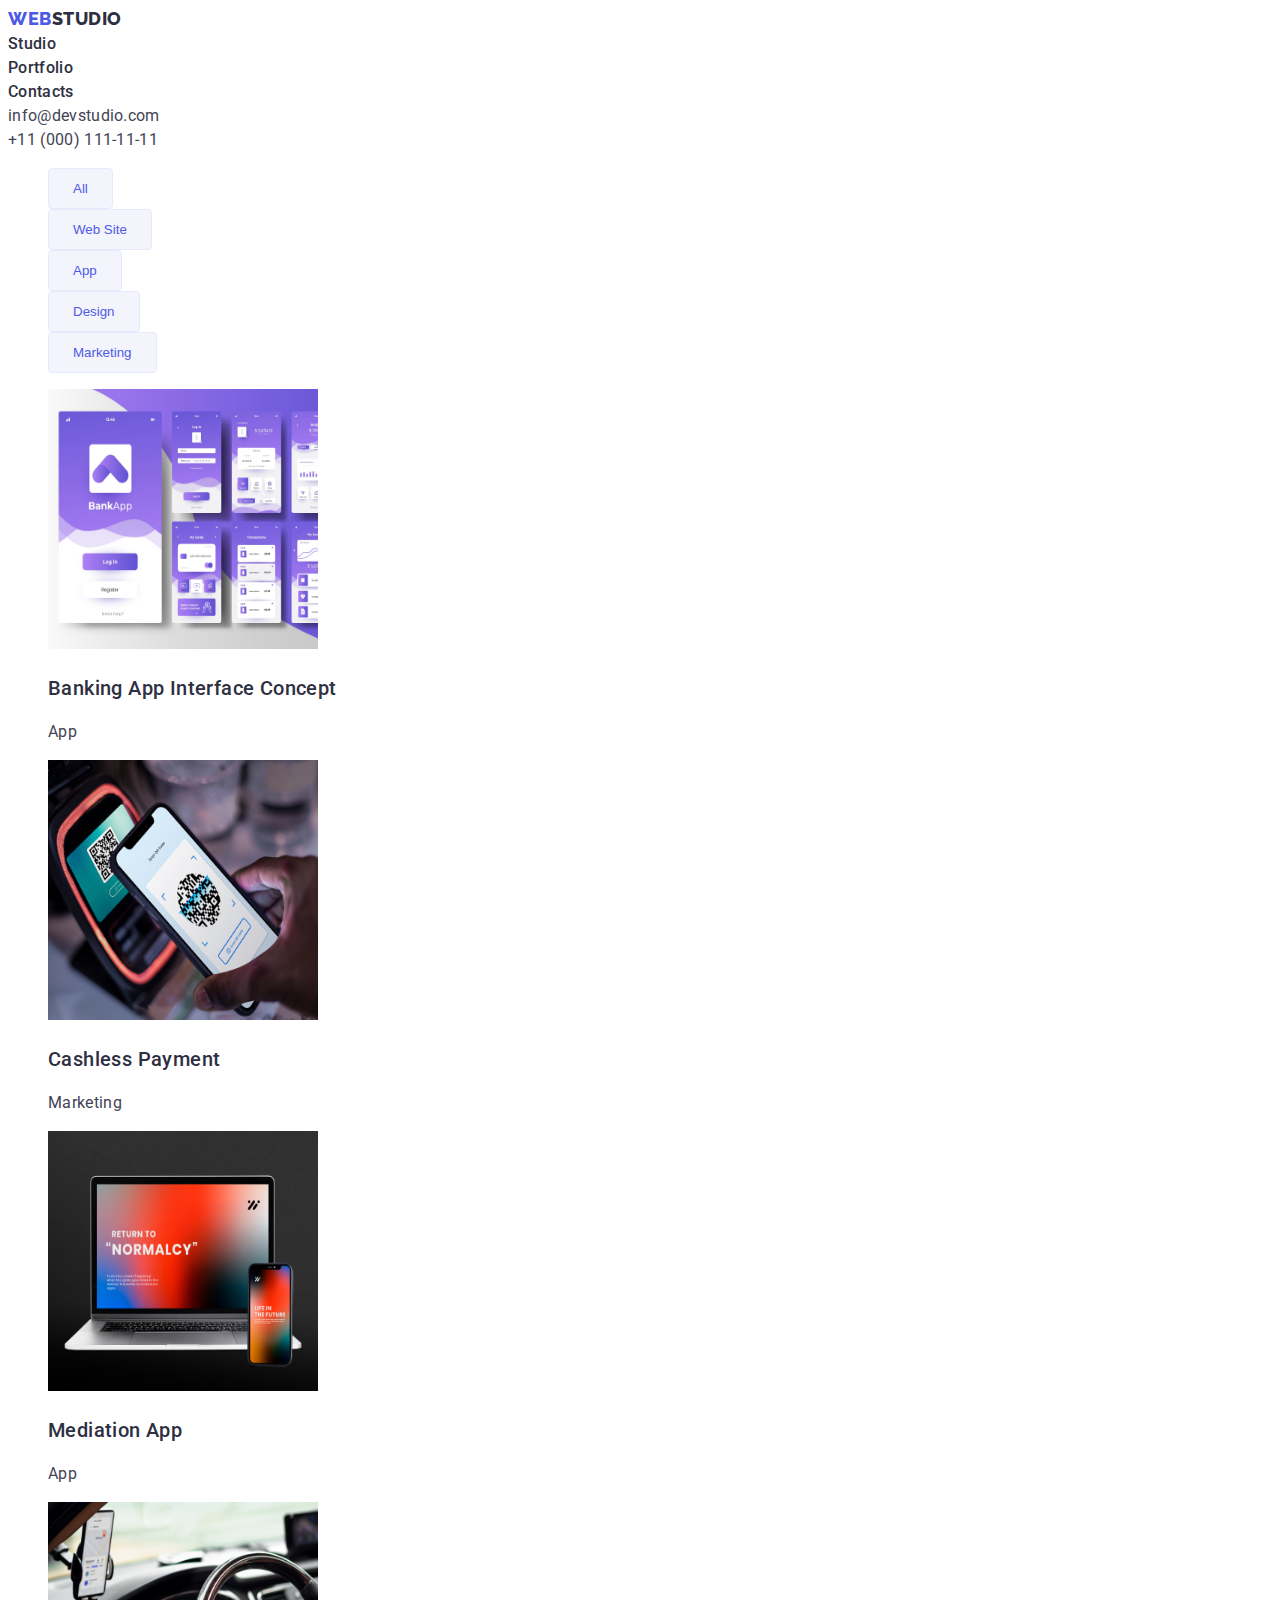
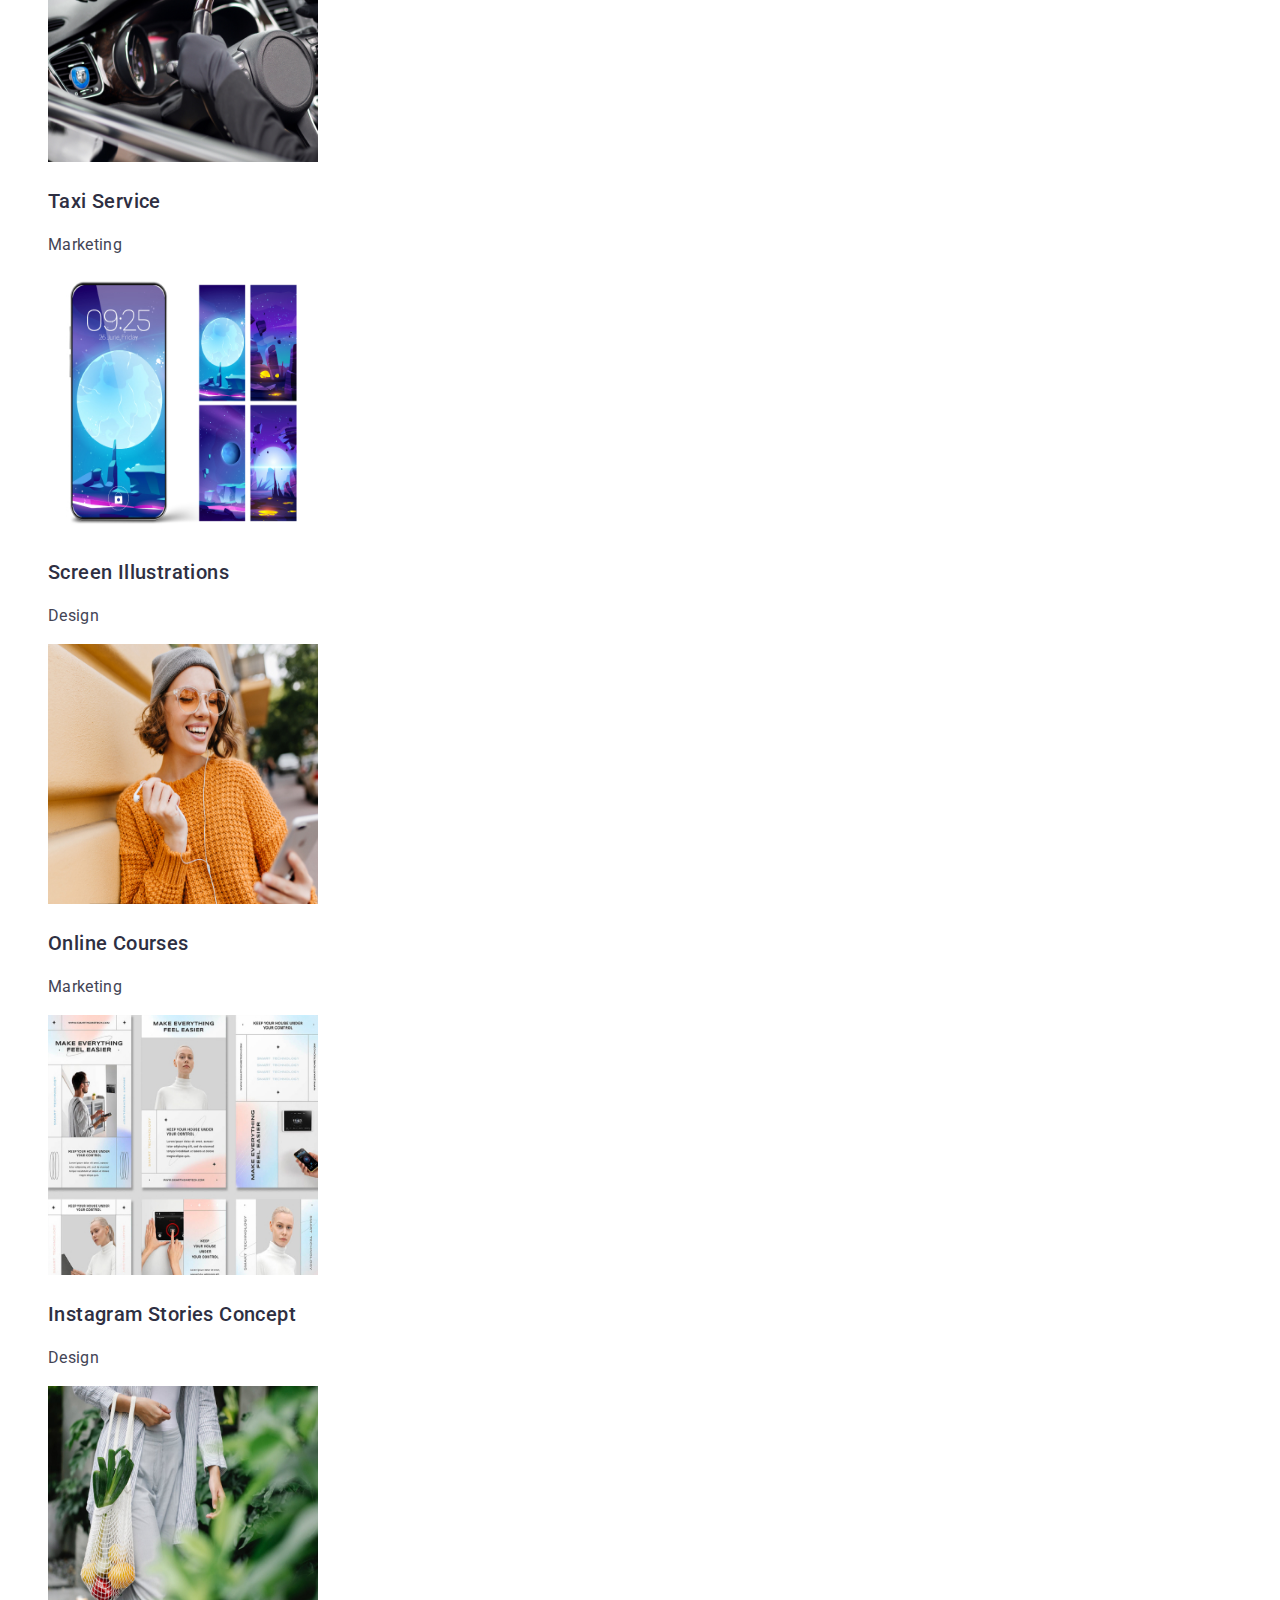
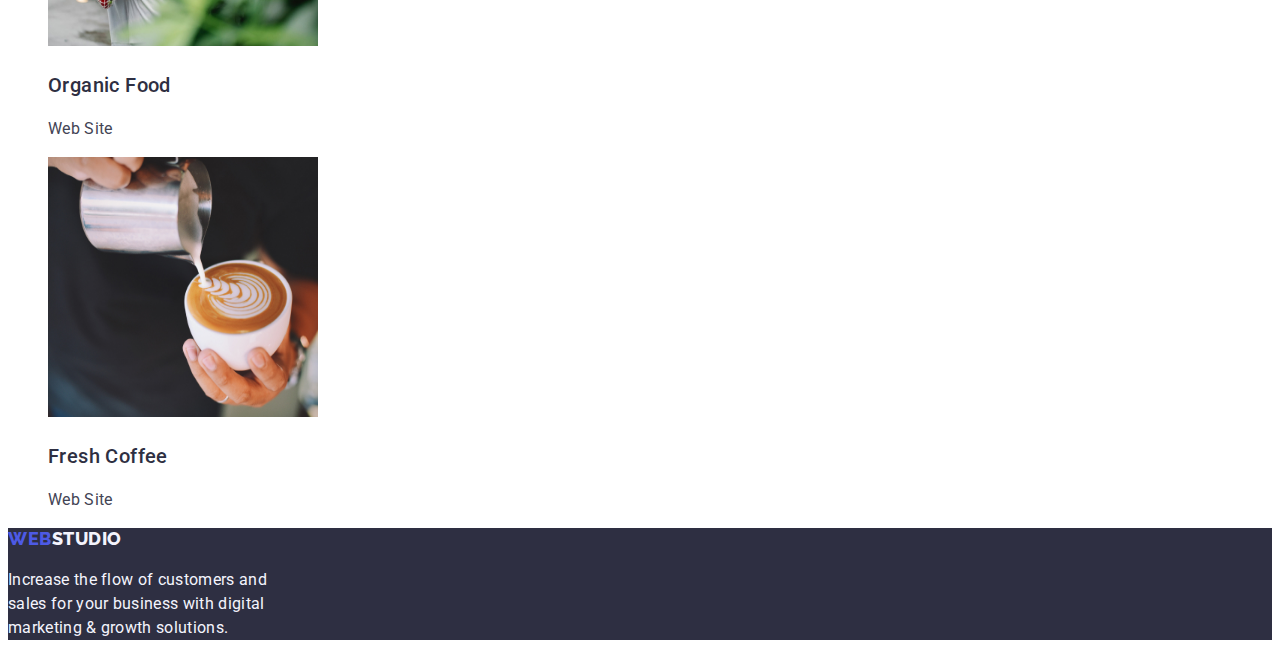
==== portfolio.html @ a4988f9a "For Checking" ====
<!DOCTYPE html>
<html lang="en">
  <head>
    <meta charset="UTF-8" />
    <meta name="viewport" content="width=device-width, initial-scale=1.0" />
    <title>Portfolio</title>
    <link rel="stylesheet" type="text/css" href="./css/styles.css" />
    <link
      rel="stylesheet"
      href="https://fonts.googleapis.com/css2?family=Raleway:wght@800&family=Roboto:wght@400;500;700;900&display=swap"
    />
  </head>
  <body>
    <!-- Header -->
    <header>
      <!-- Navigation Head -->
      <nav>
        <!-- LOGO -->
        <a href="./index.html" class="logo">
          <span class="logo-web"> WEB </span
          ><span class="logo-studio"> STUDIO </span>
        </a>
        <ul class="link-pages">
          <li><a href="./index.html">Studio</a></li>
          <li><a href="./portfolio.html">Portfolio</a></li>
          <li><a href="">Contacts</a></li>
        </ul>
      </nav>
      <ul class="communication">
        <!-- Mail -->
        <li>
          <a href="mailto:info@devstudio.com">info@devstudio.com</a>
        </li>
        <!-- Telephone -->
        <li>
          <a href="tel:+110001111111">+11 (000) 111-11-11</a>
        </li>
      </ul>
    </header>

    <!-- MAIN -->
    <main>
      <section>
        <ul class="buttons">
          <li>
            <button type="button">All</button>
          </li>
          <li>
            <button type="button">Web Site</button>
          </li>
          <li>
            <button type="button">App</button>
          </li>
          <li>
            <button type="button">Design</button>
          </li>
          <li>
            <button type="button">Marketing</button>
          </li>
        </ul>
      </section>

      <section>
        <ul class="p-sec-list">
          <li>
            <img
              src="./images/banking.jpg"
              alt="Banking App Interface Concept"
              width="270"
              height="260"
            />
            <h3>Banking App Interface Concept</h3>
            <p>App</p>
          </li>
          <li>
            <img
              src="./images/cashless.jpg"
              alt="Cashless Payment"
              width="270"
              height="260"
            />
            <h3>Cashless Payment</h3>
            <p>Marketing</p>
          </li>
          <li>
            <img
              src="./images/mediation.jpg"
              alt="Mediation App"
              width="270"
              height="260"
            />
            <h3>Mediation App</h3>
            <p>App</p>
          </li>
          <li>
            <img
              src="./images/taxi.jpg"
              alt="Taxi Service"
              width="270"
              height="260"
            />
            <h3>Taxi Service</h3>
            <p>Marketing</p>
          </li>
          <li>
            <img
              src="./images/screen.jpg"
              alt="Screen Illustrations"
              width="270"
              height="260"
            />
            <h3>Screen Illustrations</h3>
            <p>Design</p>
          </li>
          <li>
            <img
              src="./images/online.jpg"
              alt="Online Courses"
              width="270"
              height="260"
            />
            <h3>Online Courses</h3>
            <p>Marketing</p>
          </li>
          <li>
            <img
              src="./images/instagram.jpg"
              alt="Instagram Stories Concept"
              width="270"
              height="260"
            />
            <h3>Instagram Stories Concept</h3>
            <p>Design</p>
          </li>
          <li>
            <img
              src="./images/organic.jpg"
              alt="Organic Food"
              width="270"
              height="260"
            />
            <h3>Organic Food</h3>
            <p>Web Site</p>
          </li>
          <li>
            <img
              src="./images/fresh.jpg"
              alt="Fresh Coffee"
              width="270"
              height="260"
            />
            <h3>Fresh Coffee</h3>
            <p>Web Site</p>
          </li>
        </ul>
      </section>
    </main>

    <!-- FOOTER -->
    <footer>
      <div class="footer">
        <a href="./index.html" class="logo">
          <span class="logo-web"> WEB </span>
          <span class="logo-studio2"> STUDIO </span>
        </a>
        <p>
          Increase the flow of customers and<br />
          sales for your business with digital<br />
          marketing & growth solutions.
        </p>
      </div>
    </footer>
  </body>
</html>
---- css/styles.css ----
:root {
  --iris: #4d5ae5;
  --navyblue: #2e2f42;
  --ocean: #404bbf;
  --white: #fff;
  --slate: #434455;
  --cornflower: #e7e9fc;
  --cloud: #f4f4fd;
}

body {
  font-family: Roboto, sans-serif;
  font-size: 16px;
  font-style: normal;
  font-weight: 400;
  line-height: 24px;
  letter-spacing: 0.32px;
}

/* HEADER PART */
.logo {
  text-decoration: none;
  font-family: Raleway, sans-serif;
  font-size: 18px;
  font-weight: 800;
  line-height: 21px;
  letter-spacing: 0.54px;
  text-transform: uppercase;
  display: inline-flex;
}
.logo span {
    margin: 0;
}
.logo-web {
  color: var(--iris, #4d5ae5);
}
.logo-studio {
  color: var(--navyblue, #2e2f42);
}


.link-pages a, 
.link-pages {
    text-decoration: none;
    color: var(--navyblue, #2e2f42);
    font-weight: 500;
    list-style-type: none;
    padding: 0;
    margin: 0;
}
.link-pages a:hover,
.link-pages a:focus {
    color: var(--ocean, #404bbf);
}
.communication a,
.communication {
    list-style-type: none;
    text-decoration: none;
    color: var(--slate, #434455);
    padding: 0;
    margin: 0;
}
.communication a:hover,
.communication a:focus {
    color: var(--ocean, #404bbf);
}

/* MAIN */
/* HERO Section */

.hero {
    background-color: var(--navyblue, #2e2f42);
    margin: 0%;
    padding: 0%;
}
.hero h1 {
    color: var(--white, #fff);
    text-align: center;
    font-size: 56px;
    font-weight: 700;
    text-transform: uppercase;
    line-height: 60px;
    letter-spacing: 1.12px;
}
.hero button {
    cursor: pointer;
    color: var(--white, #fff);
    background: var(--iris, #4d5ae5);
    font-family: inherit;
    font-size: 16px;
    font-weight: 500;
    letter-spacing: 0.64px;
    border: none;
    border-radius: 4px;
    box-shadow: 0px 4px 4px 0px rgba(0, 0, 0, 0.15);
}
.hero button:hover,
.hero button:focus {
    color: var(--white, #fff);
    background-color: var(--ocean, #05092f);
}


/* Section 1 */
.sec1-list {
    list-style: none;
    padding: 0;
    margin: 0;
}
.sec1-list h3{
    color: var(--navyblue, #2e2f42);
    font-size: 20px;
    font-weight: 500;
    letter-spacing: 0.4px;
}
.sec1-list p {
    color: var(--slate, #434455);
}

/* Section 2 */
.section2 h2 {
    color: var(--navyblue, #2e2f42);
    text-align: center;
    font-size: 36px;
    font-weight: 700;
    line-height: 40px;
    letter-spacing: 0.72px;
    text-transform: capitalize;
}
ul[sec2-list] {
    list-style: none;
    padding: 0;
    margin: 0;
}


/* Section 3 */
.section3 {
    background-color: var(--cloud, #f4f4fd);
}
.section3 h2 {
    color: var(--navyblue, #2e2f42);
    text-align: center;
    font-size: 36px;
    font-weight: 700;
    line-height: 40px;
    letter-spacing: 0.72px;
    text-transform: capitalize;
}
.section3 h3 {
    color: var(--navyblue, #2e2f42);
    font-size: 20px;
    font-weight: 500;
    letter-spacing: 0.4px;
    list-style: none;
}
.section3 p {
    color: var(--slate, #434455);
    list-style: none;
}
.sec3-list {
    list-style: none;
    padding: 0;
    margin: 0;
}

/* FOOTER */
.footer {
    background-color: var(--navyblue, #2e2f42);
}
.logo-studio2 {
    color: var(--cloud, #f4f4fd);
}
.footer p {
    color: var(--cloud, #f4f4fd);
}





/*  PORTFOLIO STYLES  */

.buttons {
    list-style-type: none;
}
.buttons button {
    border-radius: 4px;
    border: 1px solid var(--cornflower, #E7E9FC);
    background: var(--cloud, #F4F4FD);
    color: var(--iris, #4D5AE5);
    text-align: center;
    display: flex;
    padding: 12px 24px;
    justify-content: center;
    align-items: center;
}
.buttons button:hover,
.buttons button:focus {
    color: var(--white, #fff);
    background-color: var(--ocean, #05092f);
}

.p-sec-list {
    list-style: none;
}
.p-sec-list h3 {
    color: var(--navyblue, #2e2f42);
    font-size: 20px;
    font-weight: 500;
    letter-spacing: 0.4px;
}
.p-sec-list p {
    color: var(--slate, #434455);
}
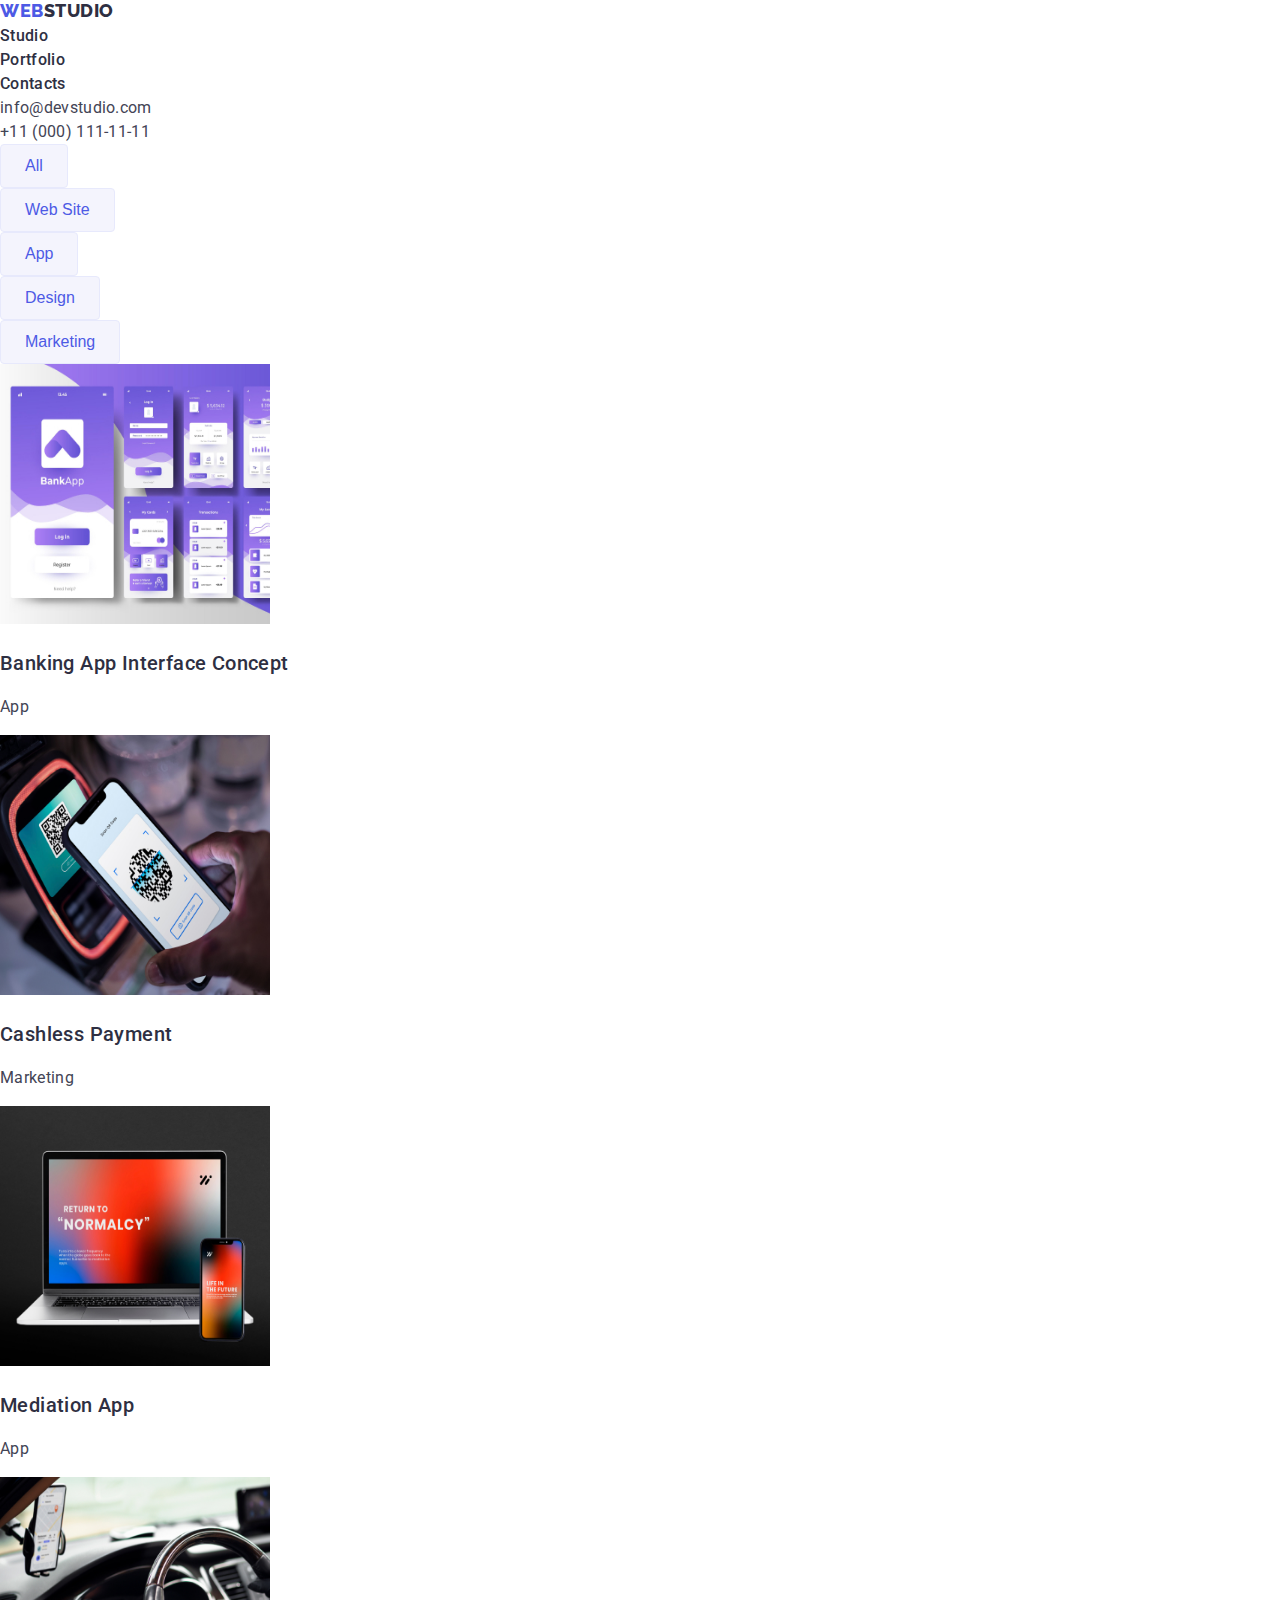
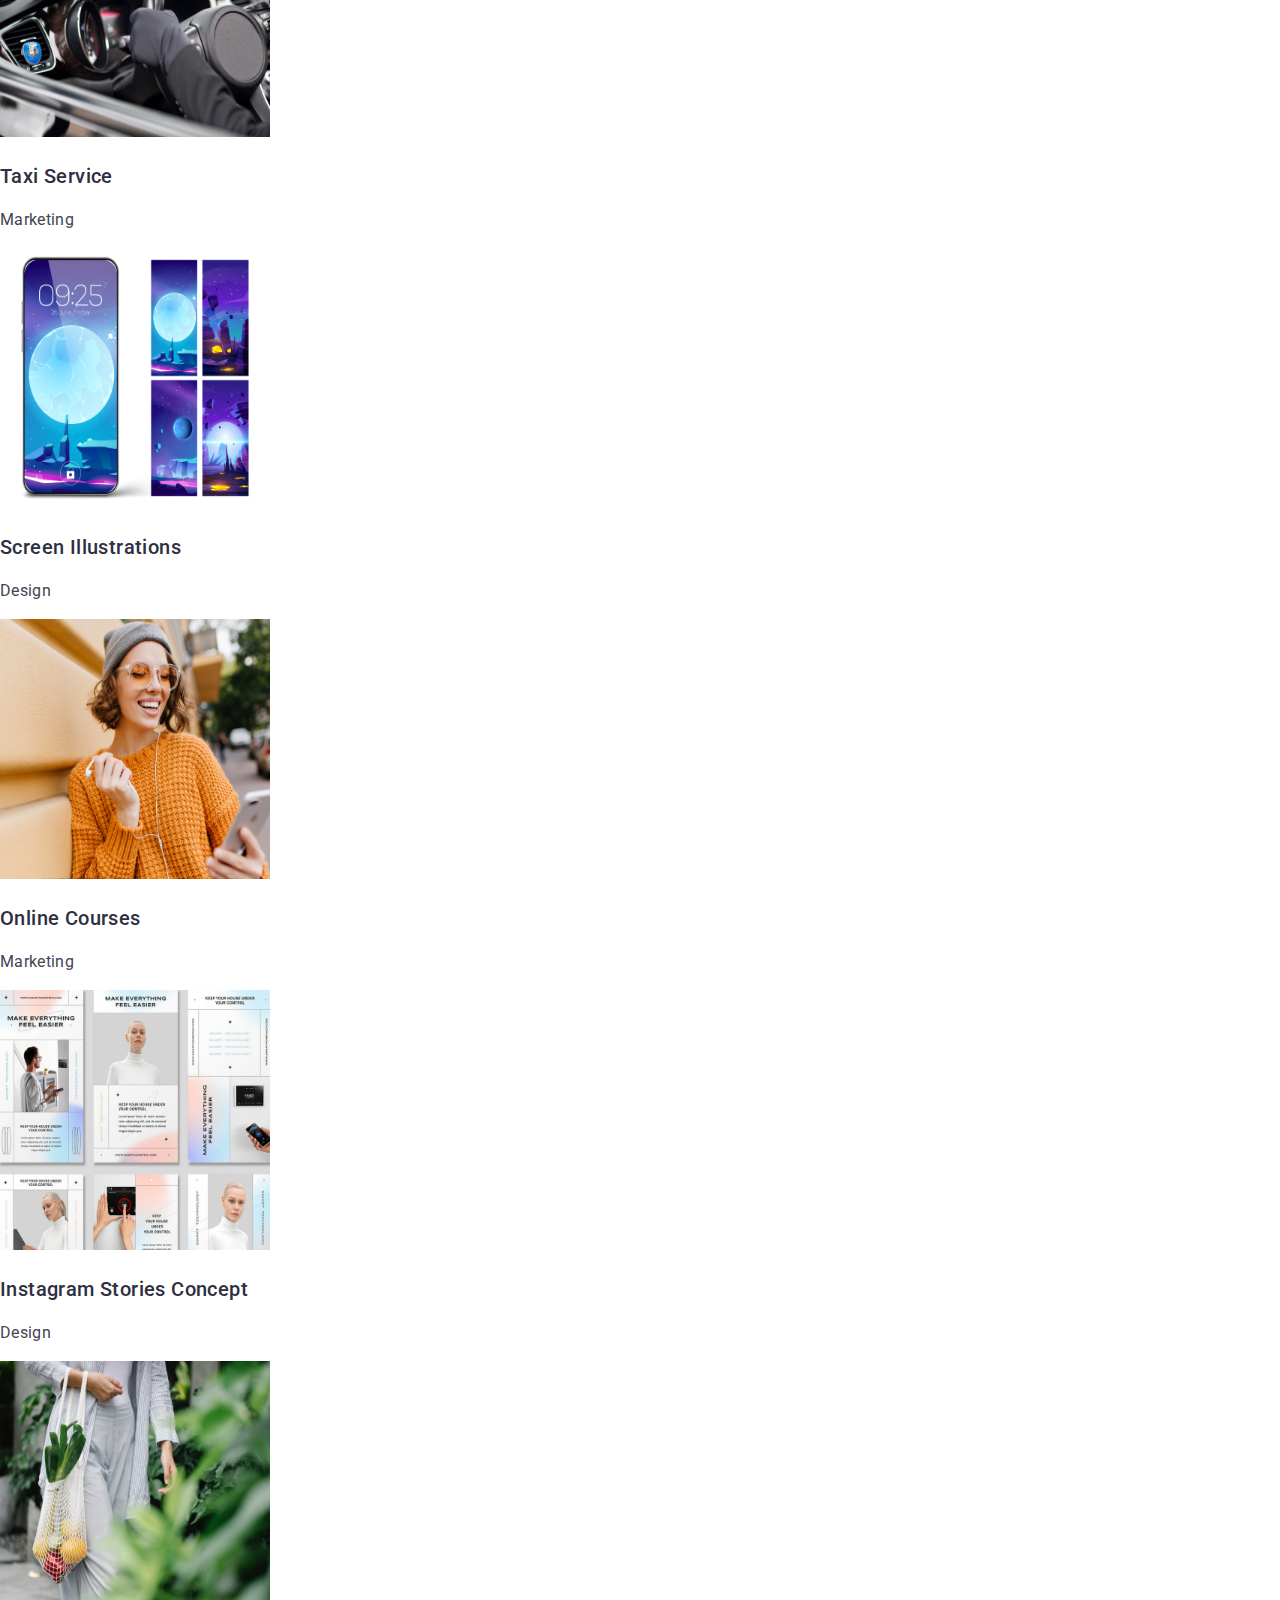
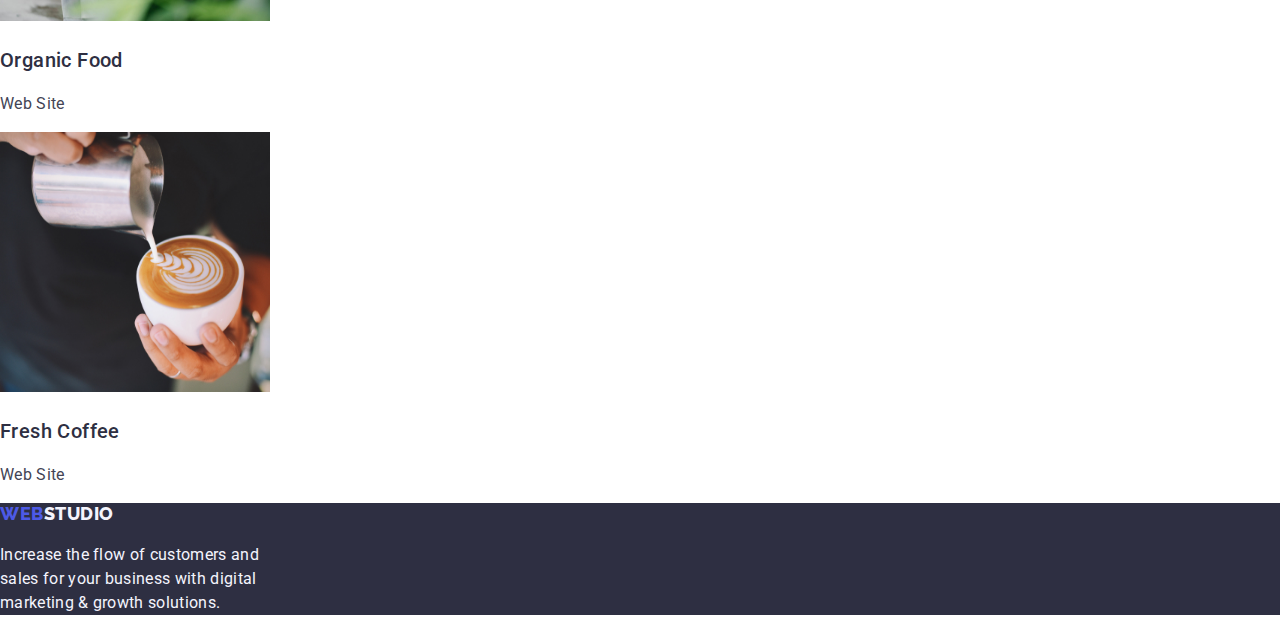
==== commit 69975e16: "Updated" ====
--- a/portfolio.html
+++ b/portfolio.html
@@ -41,27 +41,27 @@
     <!-- MAIN -->
     <main>
       <section>
-        <ul class="buttons">
+        <ul class="buttons list">
           <li>
-            <button type="button">All</button>
+            <button class="filter-button" type="button">All</button>
           </li>
           <li>
-            <button type="button">Web Site</button>
+            <button class="filter-button" type="button">Web Site</button>
           </li>
           <li>
-            <button type="button">App</button>
+            <button class="filter-button" type="button">App</button>
           </li>
           <li>
-            <button type="button">Design</button>
+            <button class="filter-button" type="button">Design</button>
           </li>
           <li>
-            <button type="button">Marketing</button>
+            <button class="filter-button" type="button">Marketing</button>
           </li>
         </ul>
       </section>
 
       <section>
-        <ul class="p-sec-list">
+        <ul class="projects list">
           <li>
             <img
               src="./images/banking.jpg"
@@ -69,8 +69,8 @@
               width="270"
               height="260"
             />
-            <h3>Banking App Interface Concept</h3>
-            <p>App</p>
+            <h3 class="card-title">Banking App Interface Concept</h3>
+            <p class="card-info">App</p>
           </li>
           <li>
             <img
@@ -79,8 +79,8 @@
               width="270"
               height="260"
             />
-            <h3>Cashless Payment</h3>
-            <p>Marketing</p>
+            <h3 class="card-title">Cashless Payment</h3>
+            <p class="card-info">Marketing</p>
           </li>
           <li>
             <img
@@ -89,8 +89,8 @@
               width="270"
               height="260"
             />
-            <h3>Mediation App</h3>
-            <p>App</p>
+            <h3 class="card-title">Mediation App</h3>
+            <p class="card-info">App</p>
           </li>
           <li>
             <img
@@ -99,8 +99,8 @@
               width="270"
               height="260"
             />
-            <h3>Taxi Service</h3>
-            <p>Marketing</p>
+            <h3 class="card-title">Taxi Service</h3>
+            <p class="card-info">Marketing</p>
           </li>
           <li>
             <img
@@ -109,8 +109,8 @@
               width="270"
               height="260"
             />
-            <h3>Screen Illustrations</h3>
-            <p>Design</p>
+            <h3 class="card-title">Screen Illustrations</h3>
+            <p class="card-info">Design</p>
           </li>
           <li>
             <img
@@ -119,8 +119,8 @@
               width="270"
               height="260"
             />
-            <h3>Online Courses</h3>
-            <p>Marketing</p>
+            <h3 class="card-title">Online Courses</h3>
+            <p class="card-info">Marketing</p>
           </li>
           <li>
             <img
@@ -129,8 +129,8 @@
               width="270"
               height="260"
             />
-            <h3>Instagram Stories Concept</h3>
-            <p>Design</p>
+            <h3 class="card-title">Instagram Stories Concept</h3>
+            <p class="card-info">Design</p>
           </li>
           <li>
             <img
@@ -139,8 +139,8 @@
               width="270"
               height="260"
             />
-            <h3>Organic Food</h3>
-            <p>Web Site</p>
+            <h3 class="card-title">Organic Food</h3>
+            <p class="card-info">Web Site</p>
           </li>
           <li>
             <img
@@ -149,8 +149,8 @@
               width="270"
               height="260"
             />
-            <h3>Fresh Coffee</h3>
-            <p>Web Site</p>
+            <h3 class="card-title">Fresh Coffee</h3>
+            <p class="card-info">Web Site</p>
           </li>
         </ul>
       </section>
@@ -163,7 +163,7 @@
           <span class="logo-web"> WEB </span>
           <span class="logo-studio2"> STUDIO </span>
         </a>
-        <p>
+        <p class="motto">
           Increase the flow of customers and<br />
           sales for your business with digital<br />
           marketing & growth solutions.
--- a/css/styles.css
+++ b/css/styles.css
@@ -15,6 +15,7 @@
   font-weight: 400;
   line-height: 24px;
   letter-spacing: 0.32px;
+  margin: 0;
 }
 
 /* HEADER PART */
@@ -32,17 +33,17 @@
     margin: 0;
 }
 .logo-web {
-  color: var(--iris, #4d5ae5);
+  color: var(--iris);
 }
 .logo-studio {
-  color: var(--navyblue, #2e2f42);
+  color: var(--navyblue);
 }
 
 
 .link-pages a, 
 .link-pages {
     text-decoration: none;
-    color: var(--navyblue, #2e2f42);
+    color: var(--navyblue);
     font-weight: 500;
     list-style-type: none;
     padding: 0;
@@ -50,42 +51,41 @@
 }
 .link-pages a:hover,
 .link-pages a:focus {
-    color: var(--ocean, #404bbf);
+    color: var(--ocean);
 }
 .communication a,
 .communication {
     list-style-type: none;
     text-decoration: none;
-    color: var(--slate, #434455);
+    color: var(--slate);
     padding: 0;
     margin: 0;
 }
 .communication a:hover,
 .communication a:focus {
-    color: var(--ocean, #404bbf);
+    color: var(--ocean);
 }
 
 /* MAIN */
 /* HERO Section */
 
 .hero {
-    background-color: var(--navyblue, #2e2f42);
+    background-color: var(--navyblue);
     margin: 0%;
     padding: 0%;
 }
-.hero h1 {
-    color: var(--white, #fff);
+.hero-title {
+    color: var(--white);
     text-align: center;
     font-size: 56px;
     font-weight: 700;
-    text-transform: uppercase;
     line-height: 60px;
     letter-spacing: 1.12px;
 }
 .hero button {
     cursor: pointer;
-    color: var(--white, #fff);
-    background: var(--iris, #4d5ae5);
+    color: var(--white);
+    background: var(--iris);
     font-family: inherit;
     font-size: 16px;
     font-weight: 500;
@@ -93,33 +93,37 @@
     border: none;
     border-radius: 4px;
     box-shadow: 0px 4px 4px 0px rgba(0, 0, 0, 0.15);
+    padding: 16px 32px;
 }
 .hero button:hover,
 .hero button:focus {
-    color: var(--white, #fff);
-    background-color: var(--ocean, #05092f);
+    color: var(--white);
+    background-color: var(--ocean);
 }
 
 
 /* Section 1 */
-.sec1-list {
-    list-style: none;
-    padding: 0;
-    margin: 0;
-}
-.sec1-list h3{
-    color: var(--navyblue, #2e2f42);
+.feature {
+    list-style: none;
+    padding: 0;
+    margin: 0;
+}
+.feature-title {
+    color: var(--navyblue);
     font-size: 20px;
     font-weight: 500;
     letter-spacing: 0.4px;
 }
-.sec1-list p {
-    color: var(--slate, #434455);
+.description {
+    color: var(--slate);
+    font-size: 16px;
+    line-height: 24px; 
+    letter-spacing: 0.32px;
 }
 
 /* Section 2 */
-.section2 h2 {
-    color: var(--navyblue, #2e2f42);
+.what-we-do-title {
+    color: var(--navyblue);
     text-align: center;
     font-size: 36px;
     font-weight: 700;
@@ -127,7 +131,7 @@
     letter-spacing: 0.72px;
     text-transform: capitalize;
 }
-ul[sec2-list] {
+.what-we-do-list {
     list-style: none;
     padding: 0;
     margin: 0;
@@ -135,11 +139,13 @@
 
 
 /* Section 3 */
-.section3 {
-    background-color: var(--cloud, #f4f4fd);
-}
-.section3 h2 {
-    color: var(--navyblue, #2e2f42);
+.team {
+    background-color: var(--cloud);
+    padding: 0;
+    margin: 0;
+}
+.team-title {
+    color: var(--navyblue);
     text-align: center;
     font-size: 36px;
     font-weight: 700;
@@ -147,18 +153,24 @@
     letter-spacing: 0.72px;
     text-transform: capitalize;
 }
-.section3 h3 {
-    color: var(--navyblue, #2e2f42);
+.team-name {
+    color: var(--navyblue);
     font-size: 20px;
     font-weight: 500;
+    line-height: 24px;
     letter-spacing: 0.4px;
     list-style: none;
-}
-.section3 p {
-    color: var(--slate, #434455);
-    list-style: none;
-}
-.sec3-list {
+    text-align: center;
+}
+.team-role {
+    color: var(--slate);
+    list-style: none;
+    font-size: 16px;
+    line-height: 24px;
+    letter-spacing: 0.32px;
+    text-align: center;
+}
+.team-list {
     list-style: none;
     padding: 0;
     margin: 0;
@@ -166,13 +178,15 @@
 
 /* FOOTER */
 .footer {
-    background-color: var(--navyblue, #2e2f42);
+    background-color: var(--navyblue);
+    padding: 0;
+    margin: 0;
 }
 .logo-studio2 {
-    color: var(--cloud, #f4f4fd);
-}
-.footer p {
-    color: var(--cloud, #f4f4fd);
+    color: var(--cloud);
+}
+.motto {
+    color: var(--cloud);
 }
 
 
@@ -180,36 +194,44 @@
 
 
 /*  PORTFOLIO STYLES  */
-
-.buttons {
-    list-style-type: none;
-}
-.buttons button {
+.list {
+    list-style: none;
+    margin: 0;
+    padding: 0;
+}
+.filter-button {
+    font-size: 16px;
+    font-weight: 500;
     border-radius: 4px;
-    border: 1px solid var(--cornflower, #E7E9FC);
-    background: var(--cloud, #F4F4FD);
-    color: var(--iris, #4D5AE5);
+    border: 1px solid var(--cornflower);
+    background: var(--cloud);
+    color: var(--iris);
     text-align: center;
     display: flex;
     padding: 12px 24px;
     justify-content: center;
     align-items: center;
+    cursor: pointer;
 }
 .buttons button:hover,
 .buttons button:focus {
-    color: var(--white, #fff);
-    background-color: var(--ocean, #05092f);
-}
-
-.p-sec-list {
-    list-style: none;
-}
-.p-sec-list h3 {
-    color: var(--navyblue, #2e2f42);
+    color: var(--white);
+    background-color: var(--ocean);
+}
+
+.projects {
+    padding: 0;
+}
+.card-title {
+    color: var(--navyblue);
     font-size: 20px;
     font-weight: 500;
+    line-height: 24px;
     letter-spacing: 0.4px;
 }
-.p-sec-list p {
-    color: var(--slate, #434455);
+.card-info {
+    color: var(--slate);
+    font-size: 16px;
+    line-height: 24px;
+    letter-spacing: 0.32px;
 }